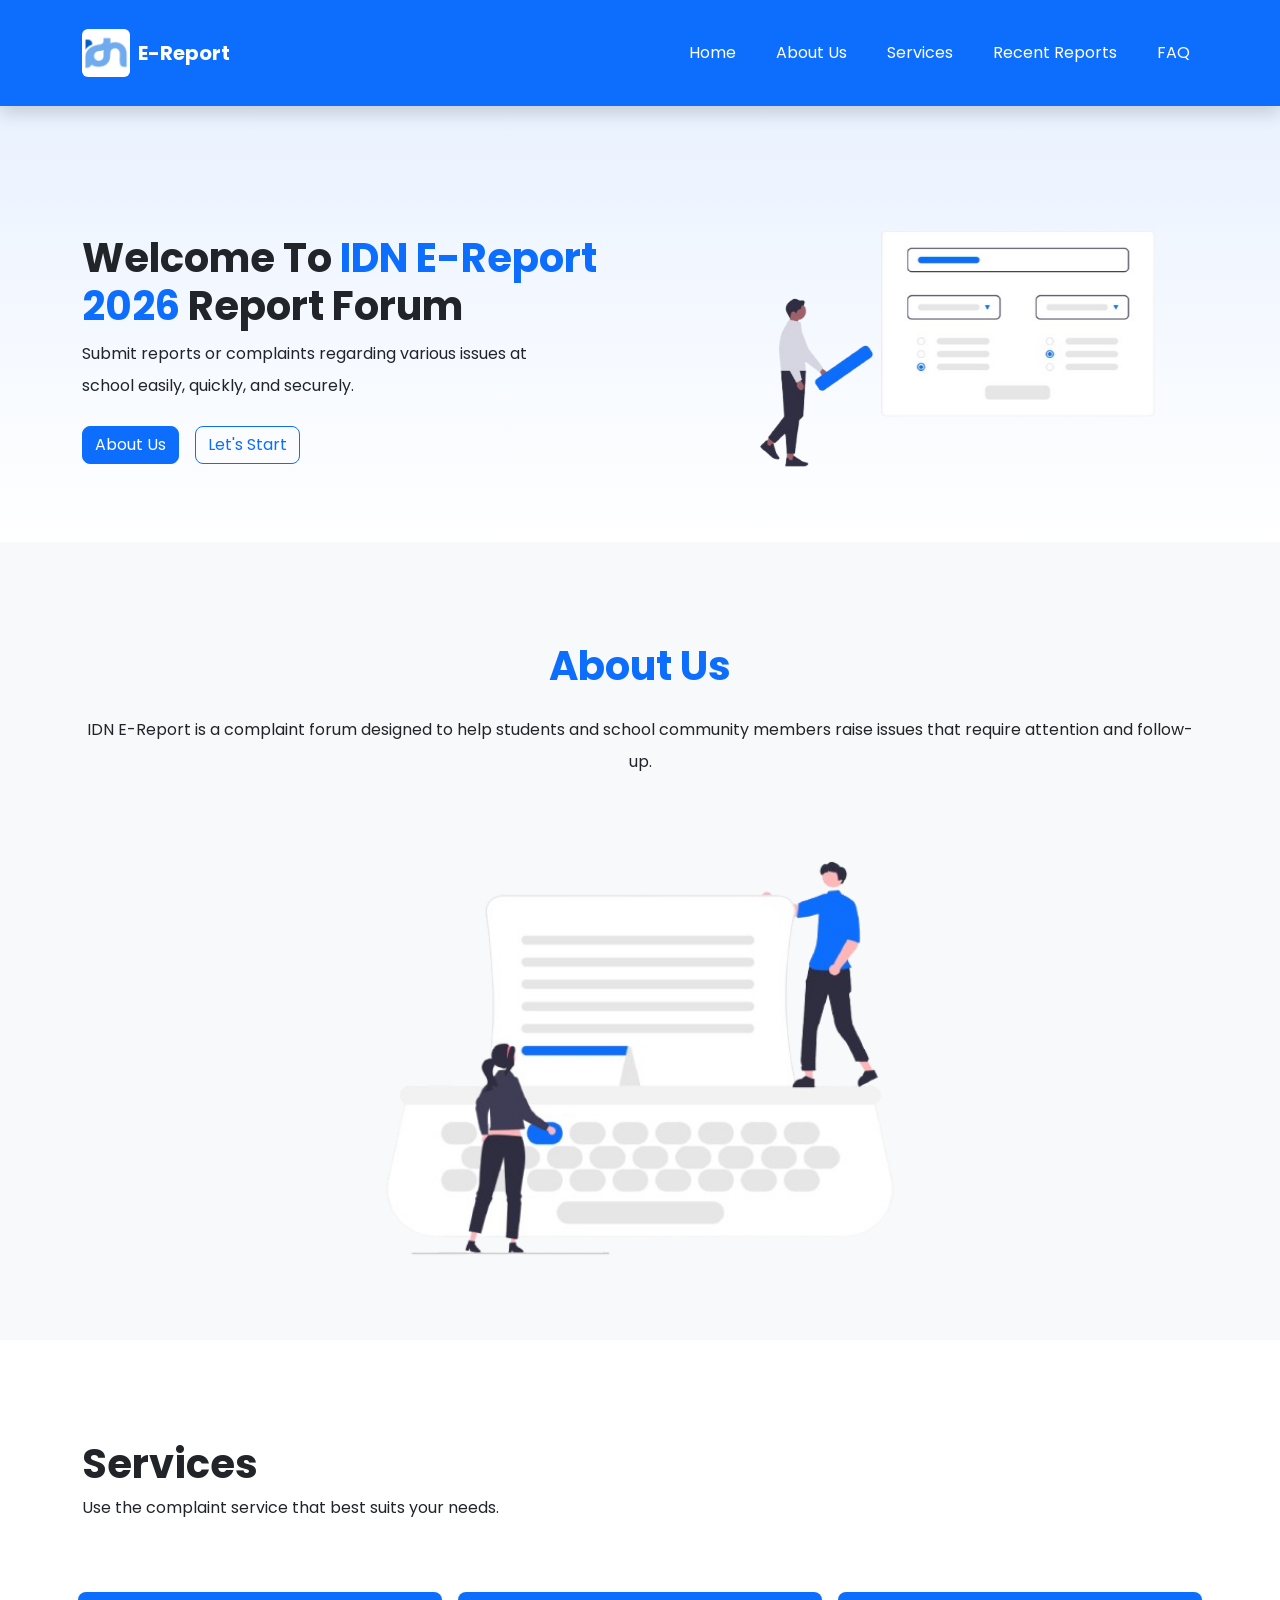
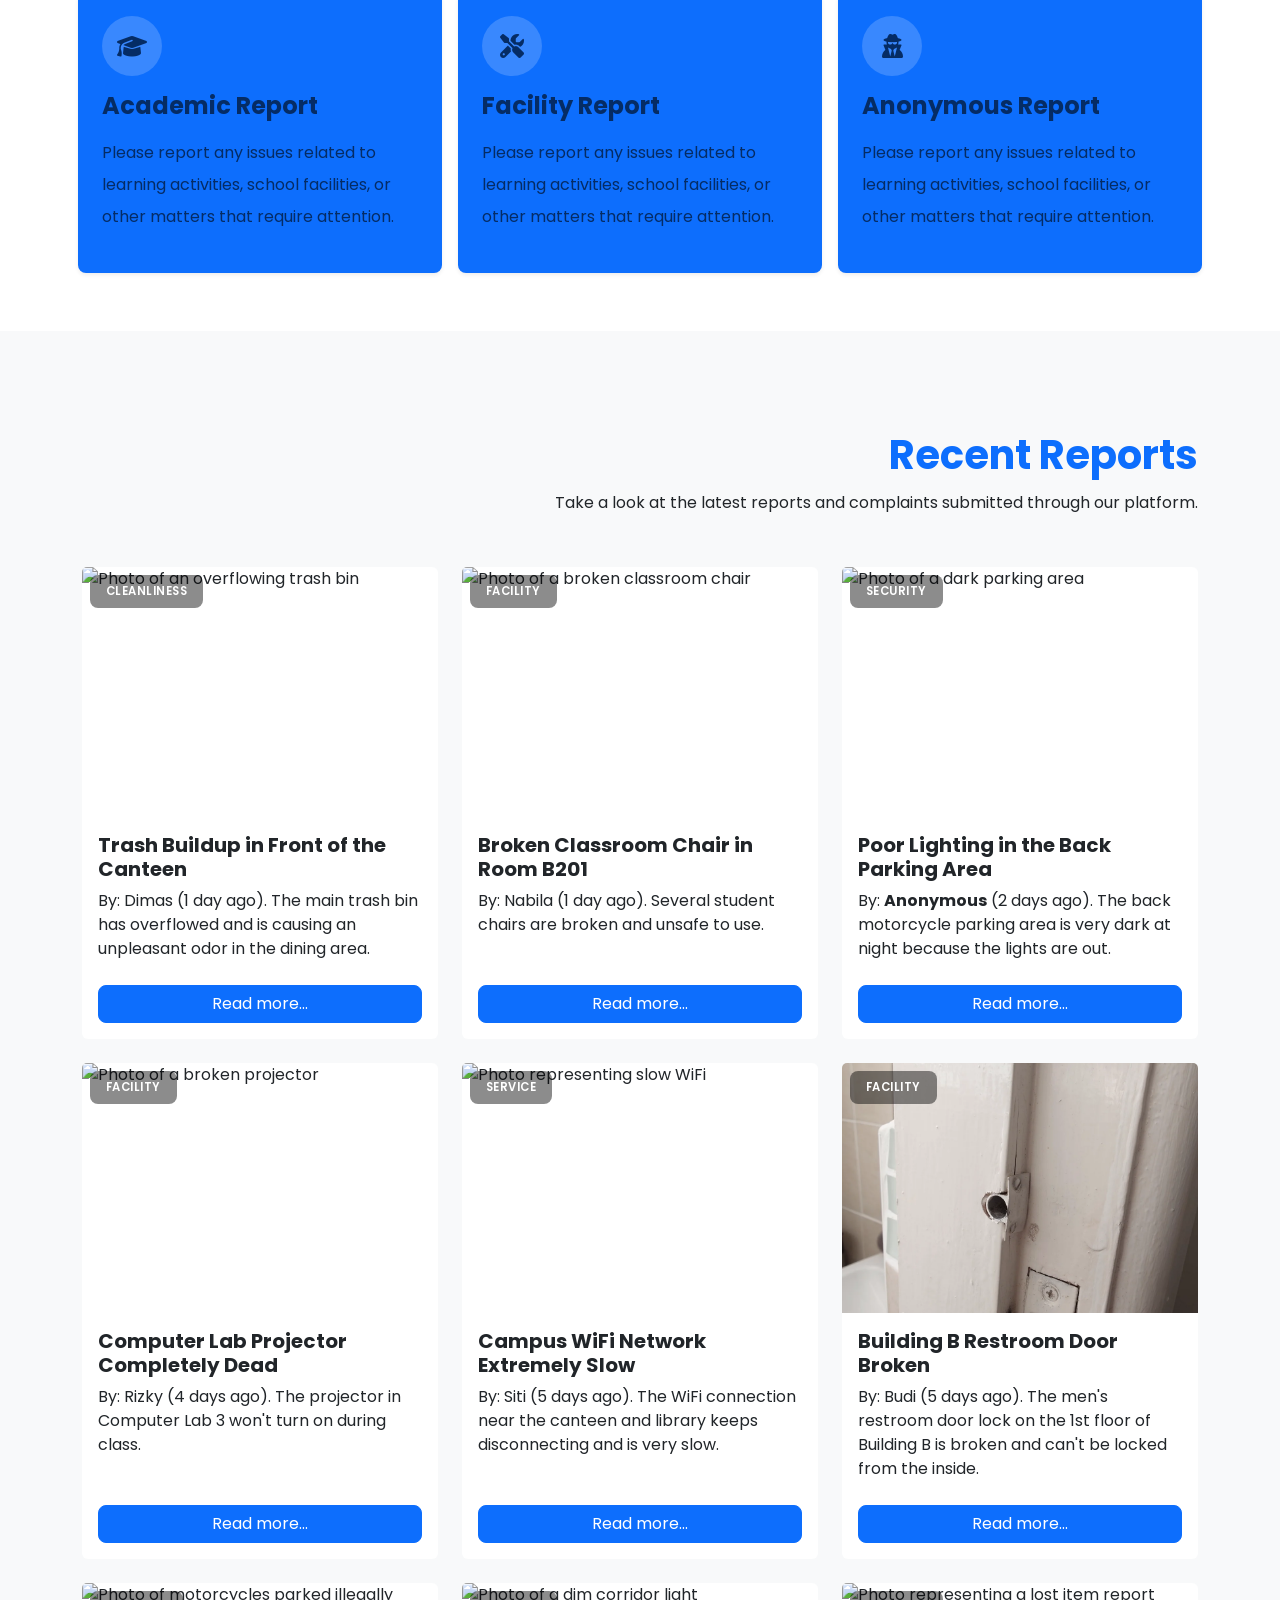
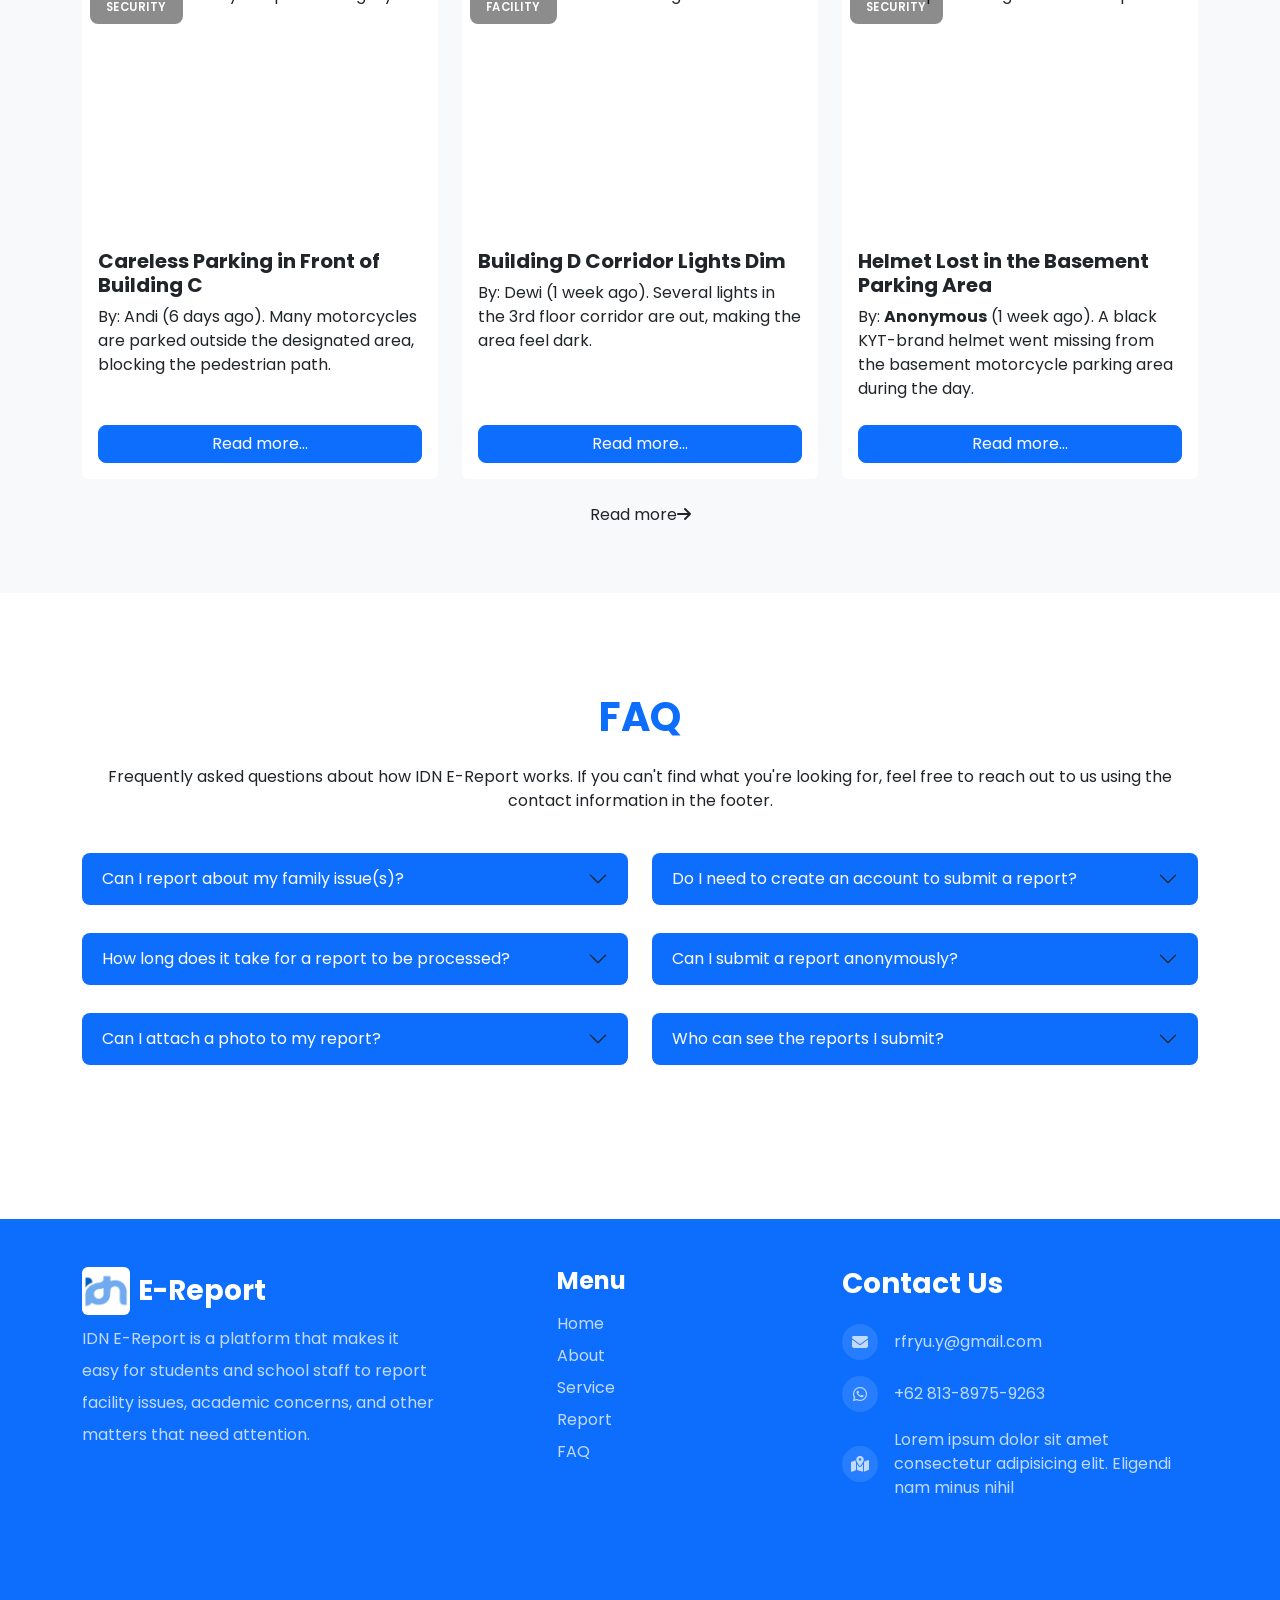
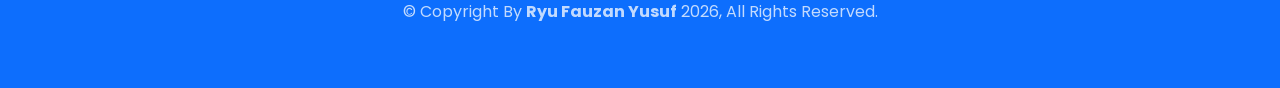
==== index.html @ 8c13284d "first commit" ====
<!doctype html>
<html lang="en">
  <head>
    <meta charset="UTF-8" />
    <meta name="viewport" content="width=device-width, initial-scale=1.0" />
    <title>Home | E-Report IDN RYU</title>
    <link
      rel="shortcut icon"
      href="assets/image/ahlzxtjb74ygueyxt7qh-removebg-preview.png"
      type="image/x-icon"
    />
    <!-- css bootstrap -->
    <link
      rel="stylesheet"
      href="https://cdn.jsdelivr.net/npm/bootstrap@5.3.8/dist/css/bootstrap.min.css"
    />
    <!-- cdn fontawesome -->
    <link
      rel="stylesheet"
      href="https://cdnjs.cloudflare.com/ajax/libs/font-awesome/6.5.1/css/all.min.css"
    />
    <!-- cdn animated on scroll -->
    <link
      rel="stylesheet"
      href="https://cdnjs.cloudflare.com/ajax/libs/animate.css/4.1.1/animate.min.css"
    />
    <!-- cdn aos -->
    <link href="https://unpkg.com/aos@2.3.1/dist/aos.css" rel="stylesheet" />
    <!-- google font -->
    <link rel="preconnect" href="https://fonts.googleapis.com" />
    <link rel="preconnect" href="https://fonts.gstatic.com" crossorigin />
    <link
      href="https://fonts.googleapis.com/css2?family=Poppins:wght@400;500;600;700&display=swap"
      rel="stylesheet"
    />
    <!-- add. Css -->
    <link rel="stylesheet" href="style.css" />
  </head>
  <body>
    <!-- Navbar -->
    <nav
      class="site-navbar animate_animated animate_fadeInDown navbar navbar-expand-lg bg-primary py-4 sticky-top shadow"
    >
      <div class="container">
        <a
          class="navbar-brand d-flex gap-2 align-items-center"
          href="index.html"
        >
          <img
            src="assets/image/images.jpg"
            alt="E-Report logo"
            width="30"
            class="navbar-logo d-inline-block align-text-top rounded"
          />
          <span class="text-white fw-bold">E-Report</span>
        </a>
        <button
          class="navbar-toggler shadow-none"
          type="button"
          data-bs-toggle="collapse"
          data-bs-target="#navbarNav"
          aria-controls="navbarNav"
          aria-expanded="false"
          aria-label="Toggle navigation"
        >
          <span class="navbar-toggler-icon text-primary-emphasis"></span>
        </button>
        <div class="collapse navbar-collapse" id="navbarNav">
          <ul class="navbar-nav ms-auto gap-4 pt-4 pt-lg-0">
            <li class="nav-item">
              <a class="nav-link text-white" href="index.html#hero">Home</a>
            </li>
            <li class="nav-item">
              <a class="nav-link text-white" href="index.html#about"
                >About Us</a
              >
            </li>
            <li class="nav-item">
              <a class="nav-link text-white" href="index.html#service"
                >Services</a
              >
            </li>
            <li class="nav-item">
              <a class="nav-link text-white" href="index.html#recent"
                >Recent Reports</a
              >
            </li>
            <li class="nav-item">
              <a class="nav-link text-white" href="index.html#faq">FAQ</a>
            </li>
          </ul>
        </div>
      </div>
    </nav>

    <!-- hero -->
    <section
      id="hero"
      class="animate__animated animate__delay-1s overflow-hidden"
    >
      <div class="container">
        <div
          class="hero row flex-nowrap align-items-center justify-content-between flex-column gap-5 flex-md-row overflow-hidden"
        >
          <div
            class="col animate__fadeInLeft animate__animated text-center text-md-start"
          >
            <h1 class="fw-bold">
              Welcome To
              <span
                class="text-primary animate__animated animate__jackInTheBox animate__delay-1s"
                >IDN E-Report 2026</span
              >

              Report Forum
            </h1>
            <p class="lh-lg mb-4">
              Submit reports or complaints regarding various issues at school
              easily, quickly, and securely.
            </p>
            <div
              class="d-flex flex-wrap gap-3 justify-content-center justify-content-md-start"
            >
              <a href="#about" class="btn btn-primary">About Us</a>
              <a href="reports.html" class="btn btn-outline-primary"
                >Let's Start</a
              >
            </div>
          </div>
          <div
            class="col animate__animated animate__fadeInRight animate__delay-1s d-flex justify-content-center justify-content-lg-end"
          >
            <img
              src="assets/image/undraw_complete-form_aarh__1_-removebg-preview.png"
              alt="Illustration of a person filling out a report form"
            />
          </div>
        </div>
      </div>
    </section>

    <!-- about -->
    <section id="about">
      <div class="container">
        <div class="about row">
          <div class="col text-center">
            <h1
              data-aos="fade-up"
              data-aos-duration="1000"
              class="fw-bold text-primary mb-4"
            >
              About Us
            </h1>
            <p
              class="lh-lg mb-5"
              data-aos="fade-up"
              data-aos-duration="1000"
              data-aos-delay="500"
            >
              IDN E-Report is a complaint forum designed to help students and
              school community members raise issues that require attention and
              follow-up.
            </p>
            <img
              data-aos="fade-up"
              data-aos-duration="1000"
              data-aos-delay="600"
              src="assets/image/about-removebg-preview.png"
              alt="Illustration of people collaborating on a report"
            />
          </div>
        </div>
      </div>
    </section>

    <section id="service">
      <div class="container">
        <div class="row mb-5">
          <h1 class="fw-bold" data-aos="fade-up" data-aos-duration="1000">
            Services
          </h1>
          <p data-aos="fade-up" data-aos-duration="1000" data-aos-delay="300">
            Use the complaint service that best suits your needs.
          </p>
        </div>
        <div class="row p-2 gap-3">
          <div
            data-aos="fade-up"
            data-aos-duration="1000"
            data-aos-delay="600"
            class="col p-4 shadow-sm rounded-3 bg-primary text-primary-emphasis"
          >
            <i class="fa-solid fa-graduation-cap mb-3"></i>
            <h4 class="fw-bold mb-3">Academic Report</h4>
            <p class="lh-lg">
              Please report any issues related to learning activities, school
              facilities, or other matters that require attention.
            </p>
          </div>
          <div
            data-aos="fade-up"
            data-aos-duration="1000"
            data-aos-delay="700"
            class="col p-4 shadow-sm rounded-3 bg-primary text-primary-emphasis"
          >
            <i class="fa-solid fa-screwdriver-wrench mb-3"></i>
            <h4 class="fw-bold mb-3">Facility Report</h4>
            <p class="lh-lg">
              Please report any issues related to learning activities, school
              facilities, or other matters that require attention.
            </p>
          </div>
          <div
            data-aos="fade-up"
            data-aos-duration="1000"
            data-aos-delay="800"
            class="col p-4 shadow-sm rounded-3 bg-primary text-primary-emphasis"
          >
            <i class="fa-solid fa-user-secret mb-3"></i>
            <h4 class="fw-bold mb-3">Anonymous Report</h4>
            <p class="lh-lg">
              Please report any issues related to learning activities, school
              facilities, or other matters that require attention.
            </p>
          </div>
        </div>
      </div>
    </section>

    <section id="recent">
      <div class="container">
        <div class="text-end mb-5">
          <h1
            class="fw-bold text-primary"
            data-aos="fade-up"
            data-aos-duration="1000"
          >
            Recent Reports
          </h1>
          <p
            class="lh-lg"
            data-aos="fade-up"
            data-aos-duration="1000"
            data-aos-delay="300"
          >
            Take a look at the latest reports and complaints submitted through
            our platform.
          </p>
        </div>
        <!-- Card 1: Trash -->
        <div class="row">
          <div
            data-aos="fade-right"
            data-aos-duration="500"
            class="col-12 col-md-6 col-lg-4 mb-4"
          >
            <div class="card h-100">
              <p
                style="background-color: rgba(0, 0, 0, 0.45)"
                class="position-absolute text-white px-3 py-2 rounded-3 m-2"
              >
                Cleanliness
              </p>
              <img
                style="height: 250px; object-fit: cover"
                src="https://images.unsplash.com/photo-1530587191325-3db32d826c18?auto=format&fit=crop&w=600&q=80"
                class="card-img-top"
                alt="Photo of an overflowing trash bin"
              />
              <div class="card-body d-flex flex-column justify-content-between">
                <div>
                  <h5 class="card-title">
                    Trash Buildup in Front of the Canteen
                  </h5>
                  <p class="mb-4">
                    By: <a class="text-decoration-none" href="#">Dimas</a> (1
                    day ago). The main trash bin has overflowed and is causing
                    an unpleasant odor in the dining area.
                  </p>
                </div>
                <a href="detail-report.html" class="btn btn-primary"
                  >Read more...</a
                >
              </div>
            </div>
          </div>

          <!-- Card 2: Broken Chair -->
          <div
            data-aos="fade-right"
            data-aos-duration="500"
            data-aos-delay="200"
            class="col-12 col-md-6 col-lg-4 mb-4"
          >
            <div class="card h-100">
              <p
                style="background-color: rgba(0, 0, 0, 0.45)"
                class="position-absolute text-white px-3 py-2 rounded-3 m-2"
              >
                Facility
              </p>
              <img
                style="height: 250px; object-fit: cover"
                src="https://images.unsplash.com/photo-1521401830884-6c03c1c87ebb?q=80&w=600&auto=format&fit=crop"
                class="card-img-top"
                alt="Photo of a broken classroom chair"
              />
              <div class="card-body d-flex flex-column justify-content-between">
                <div>
                  <h5 class="card-title">
                    Broken Classroom Chair in Room B201
                  </h5>
                  <p class="mb-4">
                    By: <a class="text-decoration-none" href="#">Nabila</a> (1
                    day ago). Several student chairs are broken and unsafe to
                    use.
                  </p>
                </div>
                <a href="detail-report.html" class="btn btn-primary"
                  >Read more...</a
                >
              </div>
            </div>
          </div>

          <!-- Card 3: Dark Parking Area -->
          <div
            data-aos="fade-right"
            data-aos-duration="500"
            data-aos-delay="300"
            class="col-12 col-md-6 col-lg-4 mb-4"
          >
            <div class="card h-100">
              <p
                style="background-color: rgba(0, 0, 0, 0.45)"
                class="position-absolute text-white px-3 py-2 rounded-3 m-2"
              >
                Security
              </p>
              <img
                style="height: 250px; object-fit: cover"
                src="https://images.unsplash.com/photo-1506521781263-d8422e82f27a?auto=format&fit=crop&w=600&q=80"
                class="card-img-top"
                alt="Photo of a dark parking area"
              />
              <div class="card-body d-flex flex-column justify-content-between">
                <div>
                  <h5 class="card-title">
                    Poor Lighting in the Back Parking Area
                  </h5>
                  <p class="mb-4">
                    By: <span class="fw-bold">Anonymous</span> (2 days ago). The
                    back motorcycle parking area is very dark at night because
                    the lights are out.
                  </p>
                </div>
                <a href="detail-report.html" class="btn btn-primary"
                  >Read more...</a
                >
              </div>
            </div>
          </div>

          <!-- Card 4: Broken Projector -->
          <div
            data-aos="fade-right"
            data-aos-duration="500"
            class="col-12 col-md-6 col-lg-4 mb-4"
          >
            <div class="card h-100">
              <p
                style="background-color: rgba(0, 0, 0, 0.45)"
                class="position-absolute text-white px-3 py-2 rounded-3 m-2"
              >
                Facility
              </p>
              <img
                style="height: 250px; object-fit: cover"
                src="https://images.unsplash.com/photo-1517694712202-14dd9538aa97?auto=format&fit=crop&w=600&q=80"
                class="card-img-top"
                alt="Photo of a broken projector"
              />
              <div class="card-body d-flex flex-column justify-content-between">
                <div>
                  <h5 class="card-title">
                    Computer Lab Projector Completely Dead
                  </h5>
                  <p class="mb-4">
                    By: <a class="text-decoration-none" href="#">Rizky</a> (4
                    days ago). The projector in Computer Lab 3 won't turn on
                    during class.
                  </p>
                </div>
                <a href="detail-report.html" class="btn btn-primary"
                  >Read more...</a
                >
              </div>
            </div>
          </div>

          <!-- Card 5: Slow WiFi -->
          <div
            data-aos="fade-right"
            data-aos-duration="500"
            data-aos-delay="200"
            class="col-12 col-md-6 col-lg-4 mb-4"
          >
            <div class="card h-100">
              <p
                style="background-color: rgba(0, 0, 0, 0.45)"
                class="position-absolute text-white px-3 py-2 rounded-3 m-2"
              >
                Service
              </p>
              <img
                style="height: 250px; object-fit: cover"
                src="https://images.unsplash.com/photo-1544197150-b99a580bb7a8?auto=format&fit=crop&w=600&q=80"
                class="card-img-top"
                alt="Photo representing slow WiFi"
              />
              <div class="card-body d-flex flex-column justify-content-between">
                <div>
                  <h5 class="card-title">Campus WiFi Network Extremely Slow</h5>
                  <p class="mb-4">
                    By: <a class="text-decoration-none" href="#">Siti</a> (5
                    days ago). The WiFi connection near the canteen and library
                    keeps disconnecting and is very slow.
                  </p>
                </div>
                <a href="detail-report.html" class="btn btn-primary"
                  >Read more...</a
                >
              </div>
            </div>
          </div>

          <!-- Card 6: Broken Restroom Door -->
          <div
            data-aos="fade-right"
            data-aos-duration="500"
            data-aos-delay="300"
            class="col-12 col-md-6 col-lg-4 mb-4"
          >
            <div class="card h-100">
              <p
                style="background-color: rgba(0, 0, 0, 0.45)"
                class="position-absolute text-white px-3 py-2 rounded-3 m-2"
              >
                Facility
              </p>
              <img
                style="height: 250px; object-fit: cover"
                src="assets/image/pic-1.png"
                class="card-img-top"
                alt="Photo of the broken restroom door lock"
              />
              <div class="card-body d-flex flex-column justify-content-between">
                <div>
                  <h5 class="card-title">Building B Restroom Door Broken</h5>
                  <p class="mb-4">
                    By: <a class="text-decoration-none" href="#">Budi</a> (5
                    days ago). The men's restroom door lock on the 1st floor of
                    Building B is broken and can't be locked from the inside.
                  </p>
                </div>
                <a href="detail-report.html" class="btn btn-primary"
                  >Read more...</a
                >
              </div>
            </div>
          </div>

          <!-- Card 7: Careless Parking -->
          <div
            data-aos="fade-right"
            data-aos-duration="500"
            class="col-12 col-md-6 col-lg-4 mb-4"
          >
            <div class="card h-100">
              <p
                style="background-color: rgba(0, 0, 0, 0.45)"
                class="position-absolute text-white px-3 py-2 rounded-3 m-2"
              >
                Security
              </p>
              <img
                style="height: 250px; object-fit: cover"
                src="https://images.unsplash.com/photo-1558981806-ec527fa84c39?auto=format&fit=crop&w=600&q=80"
                class="card-img-top"
                alt="Photo of motorcycles parked illegally"
              />
              <div class="card-body d-flex flex-column justify-content-between">
                <div>
                  <h5 class="card-title">
                    Careless Parking in Front of Building C
                  </h5>
                  <p class="mb-4">
                    By: <a class="text-decoration-none" href="#">Andi</a> (6
                    days ago). Many motorcycles are parked outside the
                    designated area, blocking the pedestrian path.
                  </p>
                </div>
                <a href="detail-report.html" class="btn btn-primary"
                  >Read more...</a
                >
              </div>
            </div>
          </div>

          <!-- Card 8: Dim Corridor Light -->
          <div
            data-aos="fade-right"
            data-aos-duration="500"
            data-aos-delay="200"
            class="col-12 col-md-6 col-lg-4 mb-4"
          >
            <div class="card h-100">
              <p
                style="background-color: rgba(0, 0, 0, 0.45)"
                class="position-absolute text-white px-3 py-2 rounded-3 m-2"
              >
                Facility
              </p>
              <img
                style="height: 250px; object-fit: cover"
                src="https://images.unsplash.com/photo-1509114397022-ed747cca3f65?auto=format&fit=crop&w=600&q=80"
                class="card-img-top"
                alt="Photo of a dim corridor light"
              />
              <div class="card-body d-flex flex-column justify-content-between">
                <div>
                  <h5 class="card-title">Building D Corridor Lights Dim</h5>
                  <p class="mb-4">
                    By: <a class="text-decoration-none" href="#">Dewi</a> (1
                    week ago). Several lights in the 3rd floor corridor are out,
                    making the area feel dark.
                  </p>
                </div>
                <a href="detail-report.html" class="btn btn-primary"
                  >Read more...</a
                >
              </div>
            </div>
          </div>

          <!-- Card 9: Lost Helmet -->
          <div
            data-aos="fade-right"
            data-aos-duration="500"
            data-aos-delay="300"
            class="col-12 col-md-6 col-lg-4 mb-4"
          >
            <div class="card h-100">
              <p
                style="background-color: rgba(0, 0, 0, 0.45)"
                class="position-absolute text-white px-3 py-2 rounded-3 m-2"
              >
                Security
              </p>
              <img
                style="height: 250px; object-fit: cover"
                src="https://images.unsplash.com/photo-1558611848-73f7eb4001a1?auto=format&fit=crop&w=600&q=80"
                class="card-img-top"
                alt="Photo representing a lost item report"
              />
              <div class="card-body d-flex flex-column justify-content-between">
                <div>
                  <h5 class="card-title">
                    Helmet Lost in the Basement Parking Area
                  </h5>
                  <p class="mb-4">
                    By: <span class="fw-bold">Anonymous</span> (1 week ago). A
                    black KYT-brand helmet went missing from the basement
                    motorcycle parking area during the day.
                  </p>
                </div>
                <a href="detail-report.html" class="btn btn-primary"
                  >Read more...</a
                >
              </div>
            </div>
          </div>
        </div>
        <p>
          <a
            class="link-offset-2 text-center d-block link-underline link-underline-opacity-0"
            href="reports.html"
            >Read more<i class="fa-solid fa-arrow-right"></i
          ></a>
        </p>
      </div>
    </section>

    <section id="faq">
      <div class="container">
        <div class="row text-center">
          <h1
            class="fw-bold mb-4 text-primary"
            data-aos="fade-up"
            data-aos-duration="1000"
          >
            FAQ
          </h1>
          <p data-aos="fade-up" data-aos-duration="1000" data-aos-delay="400">
            Frequently asked questions about how IDN E-Report works. If you
            can't find what you're looking for, feel free to reach out to us
            using the contact information in the footer.
          </p>
        </div>
        <div class="accordion mt-4" id="accordionExample">
          <div
            class="row row-cols-md-2 row-cols-1 g-4"
            data-aos="fade-up"
            data-aos-duration="1000"
            data-aos-delay="600"
          >
            <div class="col">
              <div class="accordion-item">
                <h2 class="accordion-header">
                  <button
                    class="accordion-button collapsed bg-primary text-white"
                    type="button"
                    data-bs-toggle="collapse"
                    data-bs-target="#faq1"
                    aria-expanded="false"
                    aria-controls="faq1"
                  >
                    Can I report about my family issue(s)?
                  </button>
                </h2>
                <div
                  id="faq1"
                  class="accordion-collapse collapse shadow-sm p-3"
                  data-bs-parent="#accordionExample"
                >
                  <div class="accordion-body">
                    <strong>No, you can't.</strong> IDN E-Report is intended
                    only for issues related to school facilities, academics, or
                    campus safety. Personal or family matters are outside the
                    scope of this service.
                  </div>
                </div>
              </div>
            </div>
            <div class="col">
              <div class="accordion-item">
                <h2 class="accordion-header">
                  <button
                    class="accordion-button collapsed bg-primary text-white"
                    type="button"
                    data-bs-toggle="collapse"
                    data-bs-target="#faq2"
                    aria-expanded="false"
                    aria-controls="faq2"
                  >
                    Do I need to create an account to submit a report?
                  </button>
                </h2>
                <div
                  id="faq2"
                  class="accordion-collapse collapse shadow-sm p-3"
                  data-bs-parent="#accordionExample"
                >
                  <div class="accordion-body">
                    <strong>No, registration is not required.</strong> You can
                    submit a report directly through the report form, including
                    as Anonymous if you prefer not to share your identity.
                  </div>
                </div>
              </div>
            </div>
            <div class="col">
              <div class="accordion-item">
                <h2 class="accordion-header">
                  <button
                    class="accordion-button collapsed bg-primary text-white"
                    type="button"
                    data-bs-toggle="collapse"
                    data-bs-target="#faq3"
                    aria-expanded="false"
                    aria-controls="faq3"
                  >
                    How long does it take for a report to be processed?
                  </button>
                </h2>
                <div
                  id="faq3"
                  class="accordion-collapse collapse shadow-sm p-3"
                  data-bs-parent="#accordionExample"
                >
                  <div class="accordion-body">
                    <strong>Usually 1–3 business days.</strong> Most reports are
                    reviewed by our team within that window, depending on the
                    urgency and category of the issue.
                  </div>
                </div>
              </div>
            </div>
            <div class="col">
              <div class="accordion-item">
                <h2 class="accordion-header">
                  <button
                    class="accordion-button collapsed bg-primary text-white"
                    type="button"
                    data-bs-toggle="collapse"
                    data-bs-target="#faq4"
                    aria-expanded="false"
                    aria-controls="faq4"
                  >
                    Can I submit a report anonymously?
                  </button>
                </h2>
                <div
                  id="faq4"
                  class="accordion-collapse collapse shadow-sm p-3"
                  data-bs-parent="#accordionExample"
                >
                  <div class="accordion-body">
                    <strong>Yes, you can.</strong> When filling out the report
                    form, choose the Anonymous option so your name isn't shown
                    publicly.
                  </div>
                </div>
              </div>
            </div>
            <div class="col">
              <div class="accordion-item">
                <h2 class="accordion-header">
                  <button
                    class="accordion-button collapsed bg-primary text-white"
                    type="button"
                    data-bs-toggle="collapse"
                    data-bs-target="#faq5"
                    aria-expanded="false"
                    aria-controls="faq5"
                  >
                    Can I attach a photo to my report?
                  </button>
                </h2>
                <div
                  id="faq5"
                  class="accordion-collapse collapse shadow-sm p-3"
                  data-bs-parent="#accordionExample"
                >
                  <div class="accordion-body">
                    <strong>Yes.</strong> The report form includes an upload
                    field so you can attach a photo as supporting evidence for
                    your report.
                  </div>
                </div>
              </div>
            </div>
            <div class="col">
              <div class="accordion-item">
                <h2 class="accordion-header">
                  <button
                    class="accordion-button collapsed bg-primary text-white"
                    type="button"
                    data-bs-toggle="collapse"
                    data-bs-target="#faq6"
                    aria-expanded="false"
                    aria-controls="faq6"
                  >
                    Who can see the reports I submit?
                  </button>
                </h2>
                <div
                  id="faq6"
                  class="accordion-collapse collapse shadow-sm p-3"
                  data-bs-parent="#accordionExample"
                >
                  <div class="accordion-body">
                    <strong>The relevant school staff.</strong> Reports are
                    visible to the staff handling each category, and a public
                    summary (without personal contact details) appears on the
                    Recent Reports page.
                  </div>
                </div>
              </div>
            </div>
          </div>
        </div>
      </div>
    </section>

    <!-- footer -->
    <footer class="bg-primary py-5">
      <div class="container">
        <div class="row justify-content-between row-gap-5 row-gap-md-0">
          <div class="col-md-4 text-white">
            <div class="d-flex align-items-center gap-2 mb-2">
              <img
                src="assets/image/images.jpg"
                alt="E-Report logo"
                class="navbar-logo rounded"
              />
              <h3 class="mb-0 fw-bold">E-Report</h3>
            </div>
            <p class="opacity-75 lh-lg mb-0">
              IDN E-Report is a platform that makes it easy for students and
              school staff to report facility issues, academic concerns, and
              other matters that need attention.
            </p>
          </div>
          <div class="col-md-2 d-flex flex-column gap-2 text-white">
            <h4 class="fw-bold">Menu</h4>
            <a
              class="text-white text-decoration-none footer-link"
              href="index.html#hero"
              >Home</a
            >
            <a
              class="text-white text-decoration-none footer-link"
              href="index.html#about"
              >About</a
            >
            <a
              class="text-white text-decoration-none footer-link"
              href="index.html#service"
              >Service</a
            >
            <a
              class="text-white text-decoration-none footer-link"
              href="index.html#recent"
              >Report</a
            >
            <a
              class="text-white text-decoration-none footer-link"
              href="index.html#faq"
              >FAQ</a
            >
          </div>
          <div class="col-md-4 d-flex flex-column gap-3">
            <h3 class="fw-bold text-white">Contact Us</h3>
            <a
              target="_blank"
              class="text-white text-decoration-none footer-link d-flex align-items-center gap-3"
              href="mailto:rfryu.y@gmail.com"
              ><i class="fa-solid fa-envelope"></i>rfryu.y@gmail.com</a
            >
            <a
              target="_blank"
              class="text-white text-decoration-none footer-link d-flex align-items-center gap-3"
              href="https://wa.me/6281389759263"
              ><i class="fa-brands fa-whatsapp"></i>+62 813-8975-9263</a
            >
            <a
              target="_blank"
              class="text-white text-decoration-none footer-link d-flex align-items-center gap-3"
              href="https://maps.app.goo.gl/7MMNMb1NNv7kGeY37"
              ><i class="fa-solid fa-map-location-dot"></i>Lorem ipsum dolor sit amet consectetur adipisicing elit. Eligendi nam minus nihil</a
            >
          </div>
          <div class="copyright text-white text-center">
            <p>
              &copy; Copyright By
              <span class="fw-bold">Ryu Fauzan Yusuf</span> 2026, All Rights
              Reserved.
            </p>
          </div>
        </div>
      </div>
    </footer>

    <script src="https://unpkg.com/aos@2.3.1/dist/aos.js"></script>
    <script>
      AOS.init();
    </script>
    <!-- JS -->
    <script
      src="https://cdn.jsdelivr.net/npm/@popperjs/core@2.11.8/dist/umd/popper.min.js"
      integrity="sha384-I7E8VVD/ismYTF4hNIPjVp/Zjvgyol6VFvRkX/vR+Vc4jQkC+hVqc2pM8ODewa9r"
      crossorigin="anonymous"
    ></script>
    <script src="https://cdn.jsdelivr.net/npm/bootstrap@5.3.8/dist/js/bootstrap.bundle.min.js"></script>
  </body>
</html>
---- style.css ----
/* ==========================================================
   Fonts
   ========================================================== */
.poppins-bold {
  font-family: "Poppins", sans-serif;
  font-weight: 700;
  font-style: normal;
}

body {
  font-family: "Poppins", sans-serif;
}

h1, h2, h3, h4, h5, h6,
.navbar-brand {
  font-family: "Poppins", sans-serif;
  font-weight: 700;
}

/* ==========================================================
   Base / global
   ========================================================== */
html {
    scroll-behavior: smooth;
}

/* Keep anchored sections from hiding under the sticky navbar */
section[id] {
    scroll-margin-top: 90px;
}

section {
    padding-top: 100px;
    padding-bottom: 50px;
}

a {
    text-decoration: none;
    color: inherit;
}

/* Smooth, friendly hover feel on every button */
.btn {
    transition: transform 0.2s ease, box-shadow 0.2s ease;
    border-radius: 8px;
}

.btn:hover {
    transform: translateY(-2px);
    box-shadow: 0 8px 16px rgba(13, 110, 253, 0.2);
}

/* Little nudge on "read more / back" arrow icons */
a i.fa-arrow-right {
    transition: transform 0.2s ease;
    display: inline-block;
}

a:hover i.fa-arrow-right {
    transform: translateX(4px);
}

/* ==========================================================
   Navbar
   ========================================================== */
.navbar-logo {
  width: 40px;
  height: auto;
  object-fit: cover;
  transition: width 0.15s ease;
}

@media (min-width: 1200px) {
  .navbar-logo { width: 48px; }
}

@media (max-width: 576px) {
  .navbar-logo { width: 34px; }
}

/* anim */
.navbar-nav .nav-link {
    position: relative;
}

.navbar-nav .nav-link::after {
    content: "";
    position: absolute;
    left: 0;
    bottom: -2px;
    width: 0;
    height: 2px;
    background-color: #fff;
    transition: width 0.25s ease;
}

.navbar-nav .nav-link:hover::after {
    width: 100%;
}

/* hero */
#hero {
    background: linear-gradient(180deg, #eaf2ff 0%, #ffffff 100%);
}

.hero .col img {
    width: 500px;
}

.hero .col p {
    width: 500px;
}

/* about */
#about {
    background-color: #f8f9fa;
}

.about .col img {
    width: 600px;
}

/* service */
#service .col.bg-primary {
    transition: transform 0.25s ease, box-shadow 0.25s ease;
}

#service .col.bg-primary:hover {
    transform: translateY(-6px);
    box-shadow: 0 12px 24px rgba(13, 110, 253, 0.25);
}

/* Circle badge behind each service icon */
#service .col.bg-primary > i {
    display: inline-flex;
    align-items: center;
    justify-content: center;
    width: 60px;
    height: 60px;
    font-size: 1.5rem;
    background-color: rgba(255, 255, 255, 0.18);
    border-radius: 50%;
}

/* recent */
#recent {
    background-color: #f8f9fa;
}

.card {
    border: none;
    transition: transform 0.25s ease, box-shadow 0.25s ease;
}

.card:hover {
    transform: translateY(-6px);
    box-shadow: 0 12px 24px rgba(0, 0, 0, 0.12) !important;
}

/* Category label on top of each card image */
.card p.position-absolute {
    font-size: 0.72rem;
    font-weight: 600;
    letter-spacing: 0.04em;
    text-transform: uppercase;
}

/* Pagination */
.pagination .page-link {
    border-radius: 8px;
    margin: 0 3px;
    border: none;
    color: #0d6efd;
    transition: background-color 0.2s ease;
}

.pagination .page-item.active .page-link {
    background-color: #0d6efd;
    color: #fff;
}

/* faq */
.accordion-button {
    border-radius: 8px !important;
}

.accordion-item {
    border: none;
    margin-bottom: 4px;
}

/* footer */
footer {
    margin-top: 100px;
    padding-bottom: 20px;
}

.footer-link {
    color: #fff;
    text-decoration: none;
    opacity: 75%;
}

.footer-link:hover {
    color: #fdfdfd;
    text-decoration: underline;
    opacity: 100%;
}

/* Circle badge behind each footer contact icon */
.footer-link i {
    display: inline-flex;
    align-items: center;
    justify-content: center;
    width: 36px;
    height: 36px;
    background-color: rgba(255, 255, 255, 0.14);
    border-radius: 50%;
    transition: background-color 0.2s ease;
    flex-shrink: 0;
}

.footer-link:hover i {
    background-color: rgba(255, 255, 255, 0.28);
}

.copyright {
    color: #fff;
    opacity: 75%;
    margin-top: 100px;
}

/* reponvie */
@media (max-width: 1024px) {
    .hero .col img {
        width: 400px;
    }
    .hero .col p {
        font-size: 14px;
        width: 400px;
    }
}

@media (max-width: 992px) {
    section {
        padding-top: 50px;
    }

    #hero {
        padding-top: 50px;
    }
    .hero .col img {
        width: 300px;
    }
    .hero .col p {
        font-size: 14px;
        width: 100%;
    }

    .about .col img {
        width: 300px;
    }
}

@media (min-width: 1025px) and (max-width: 1199px) {
    .hero .col img {
        width: 400px;
    }
}
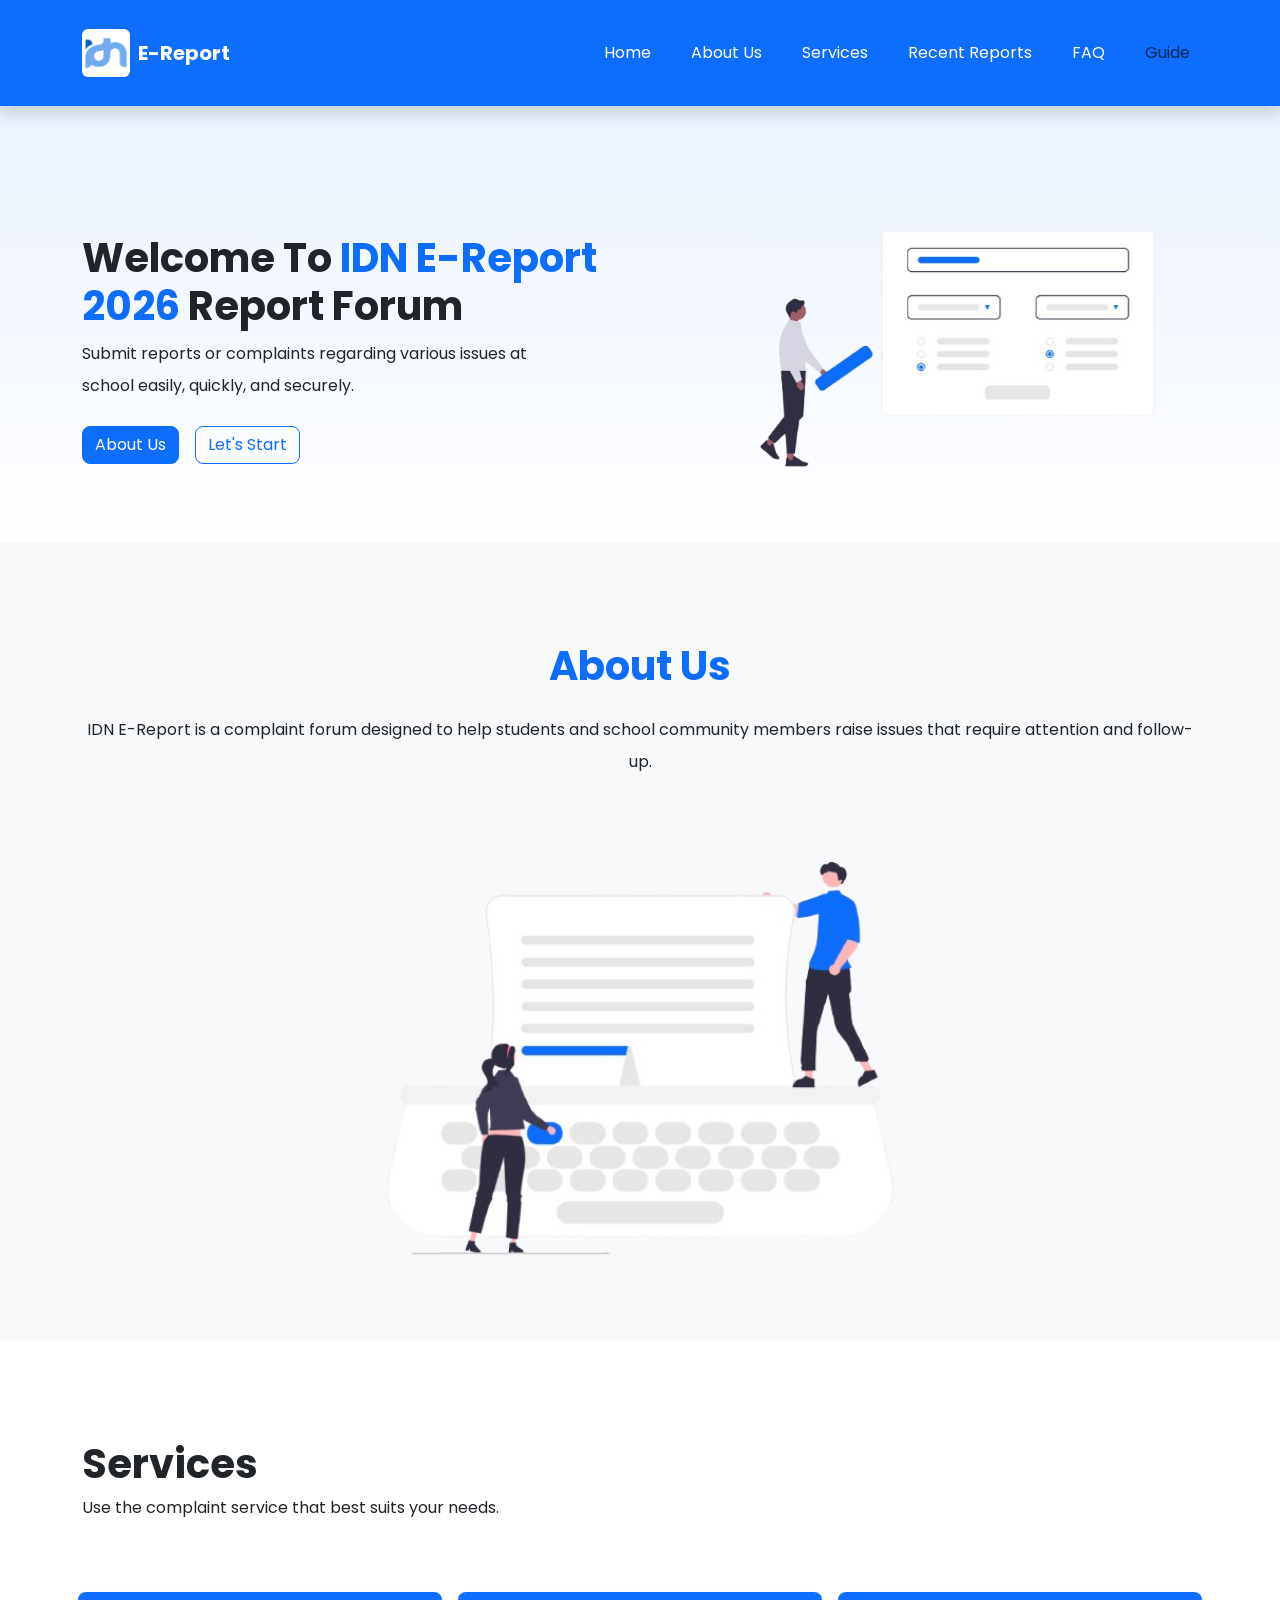
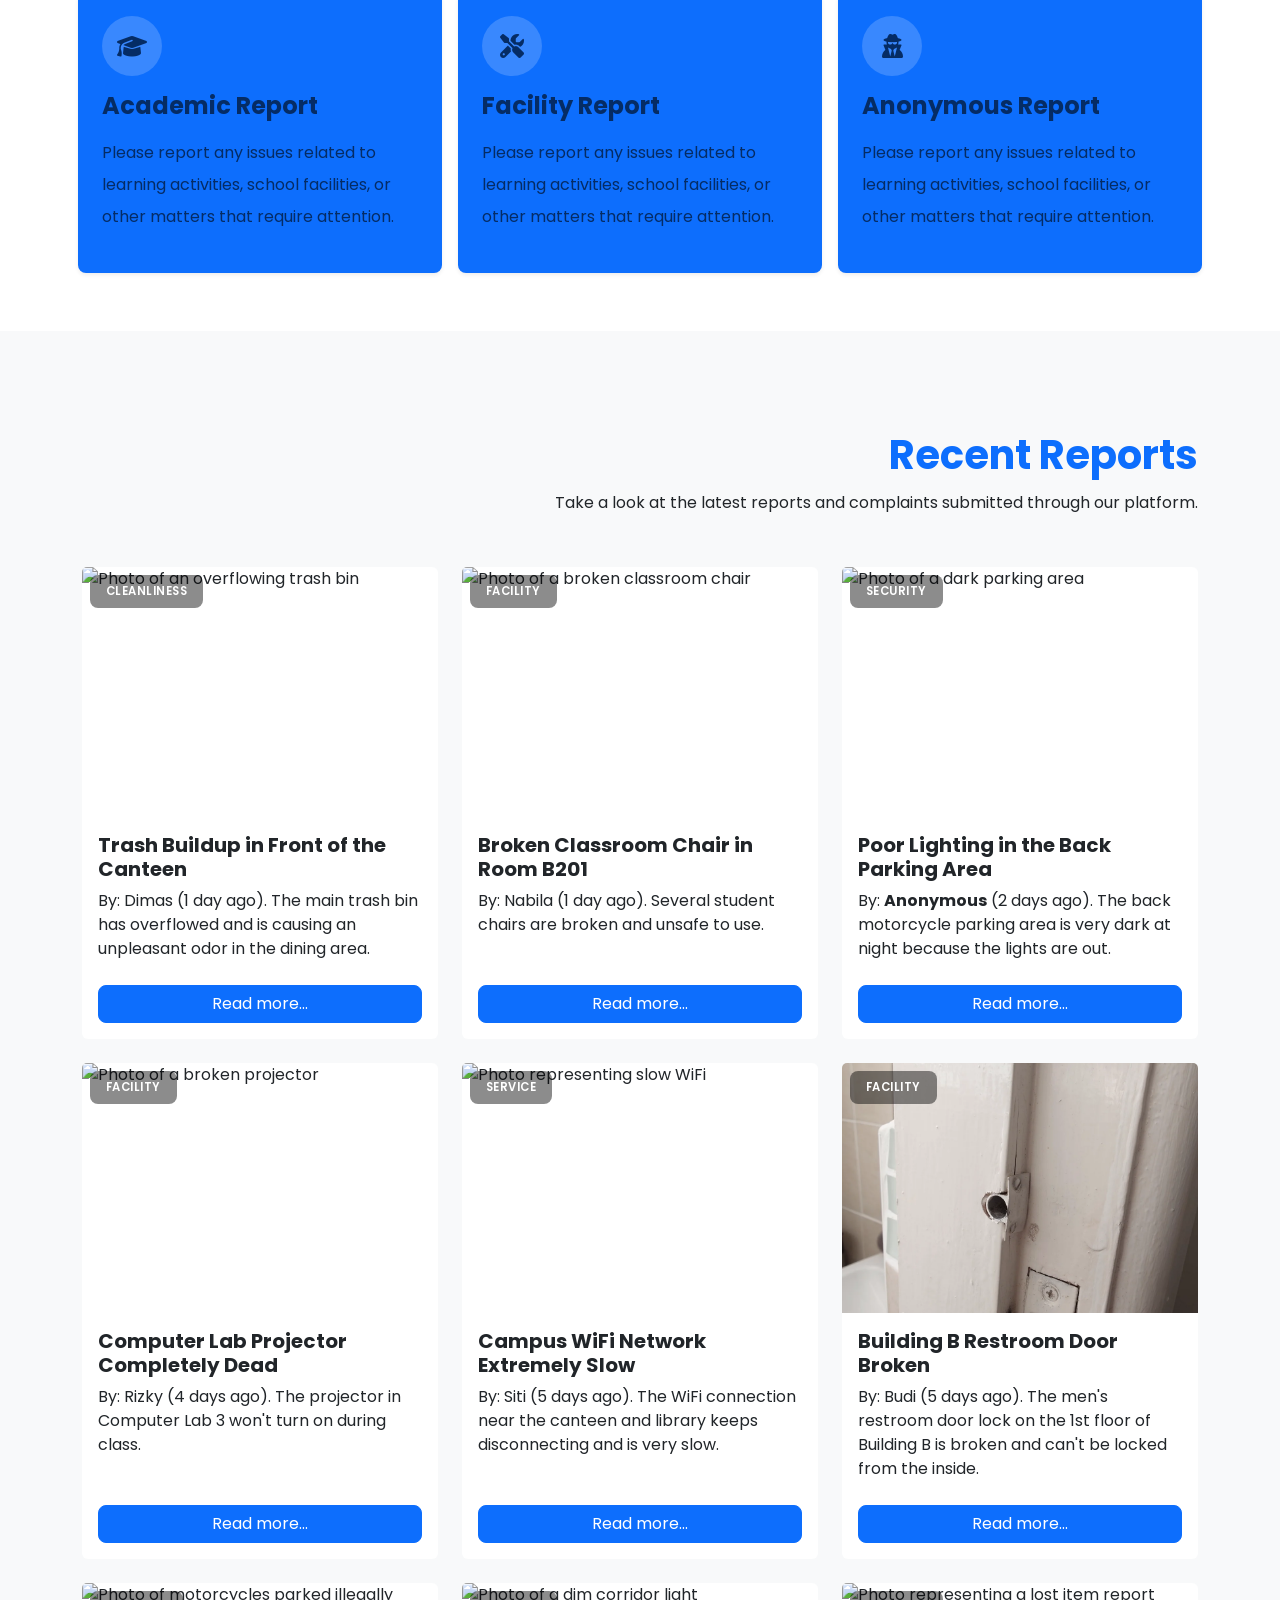
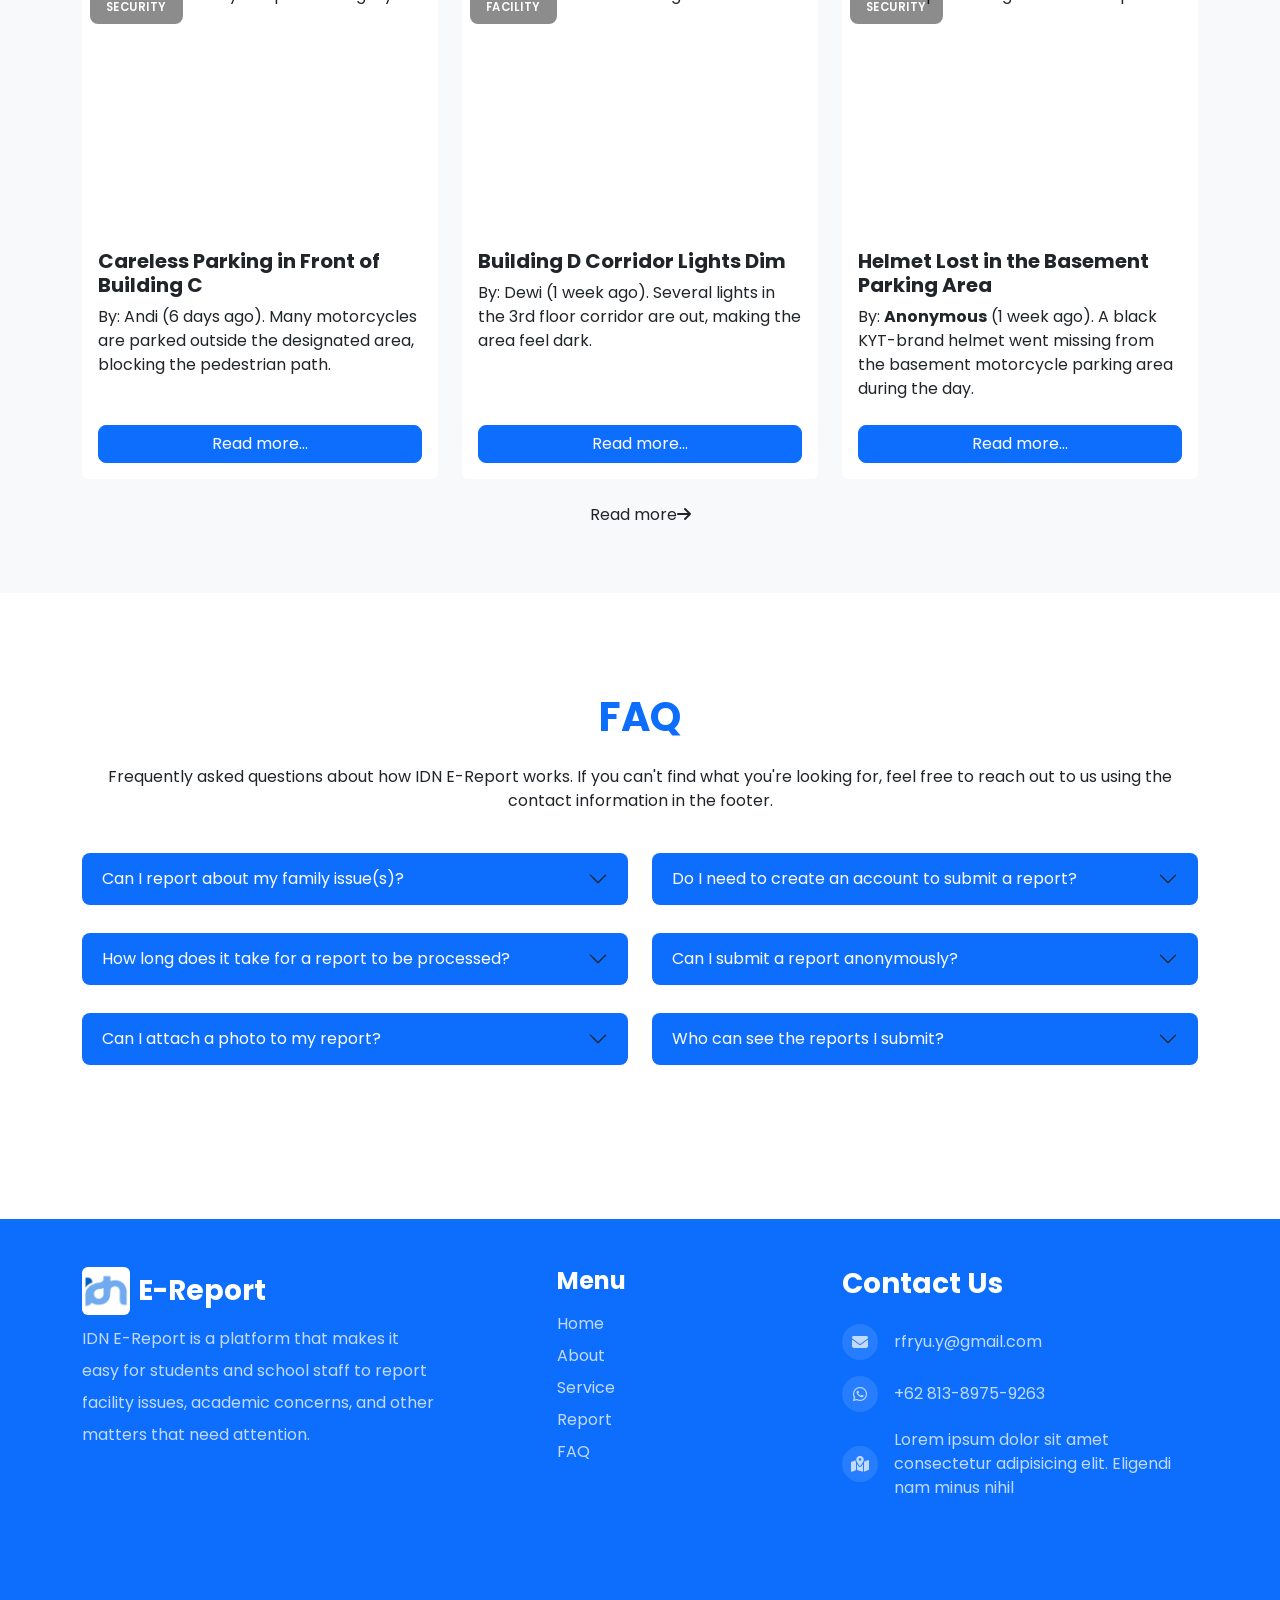
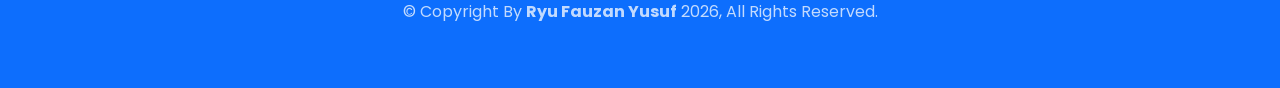
==== commit 0d1208aa: "2" ====
--- a/index.html
+++ b/index.html
@@ -88,6 +88,9 @@
             <li class="nav-item">
               <a class="nav-link text-white" href="index.html#faq">FAQ</a>
             </li>
+            <li class="nav-item">
+              <a class="nav-link guide text-primary-subtle" href="guide.html">Guide</a>
+            </li>
           </ul>
         </div>
       </div>
--- a/style.css
+++ b/style.css
@@ -95,6 +95,21 @@
 }
 
 .navbar-nav .nav-link:hover::after {
+    width: 100%;
+}
+
+.navbar-nav .nav-link .guide::after {
+    content: "";
+    position: absolute;
+    left: 0;
+    bottom: -2px;
+    width: 0;
+    height: 2px;
+    background-color: #000000;
+    transition: width 0.25s ease;
+}
+
+.navbar-nav .nav-link .guide:hover::after {
     width: 100%;
 }
 
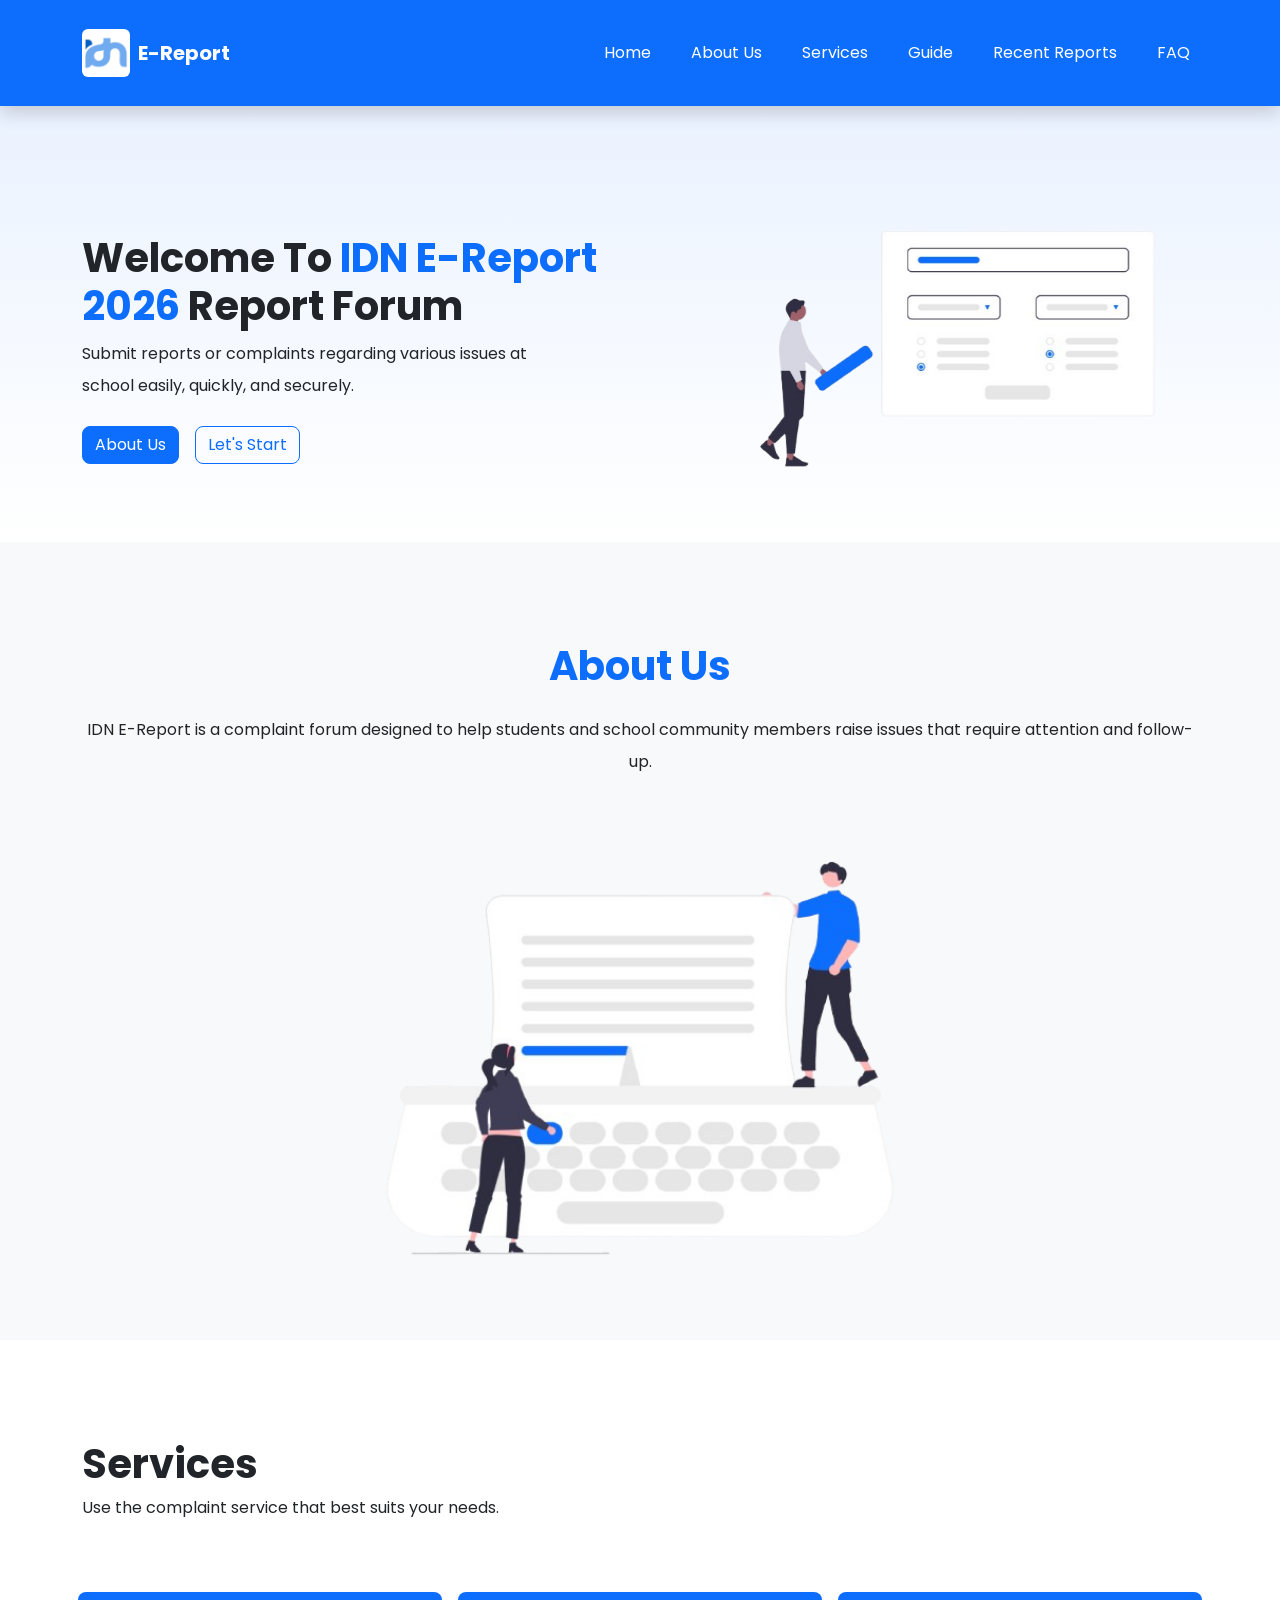
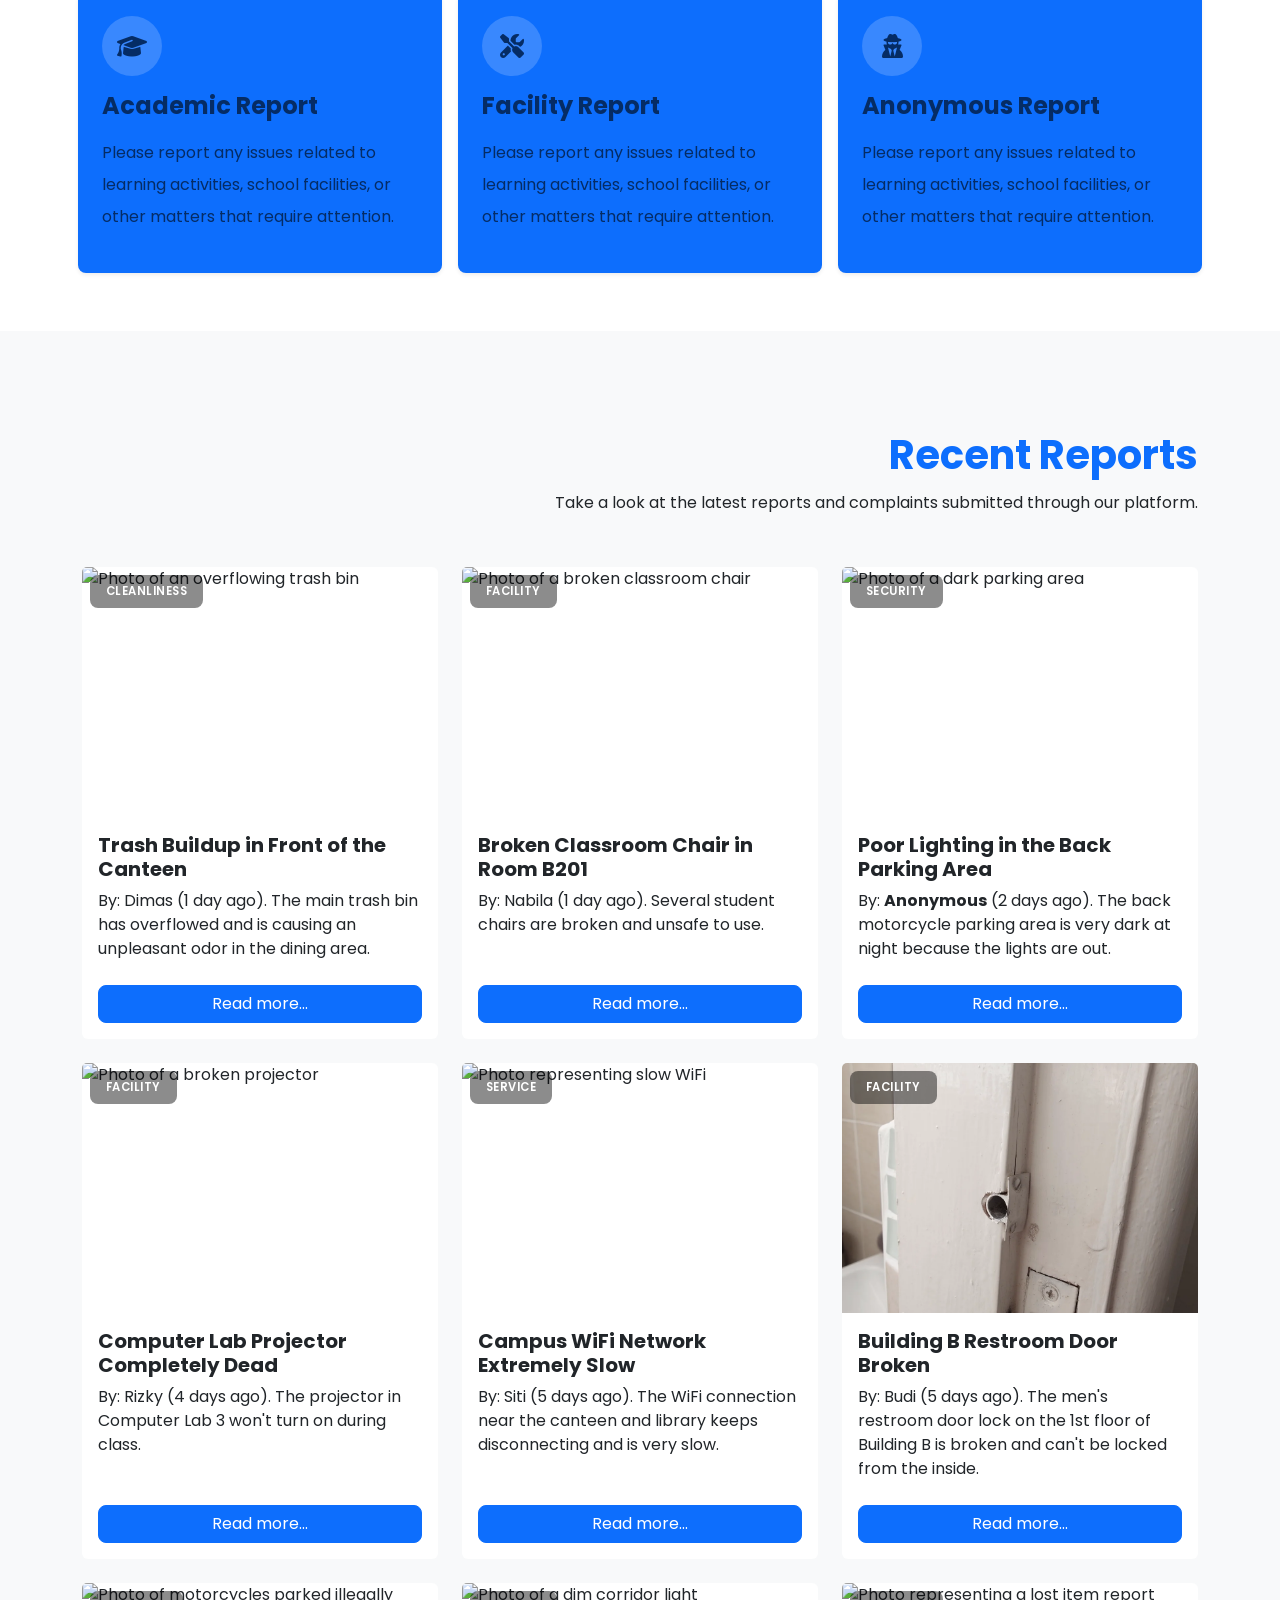
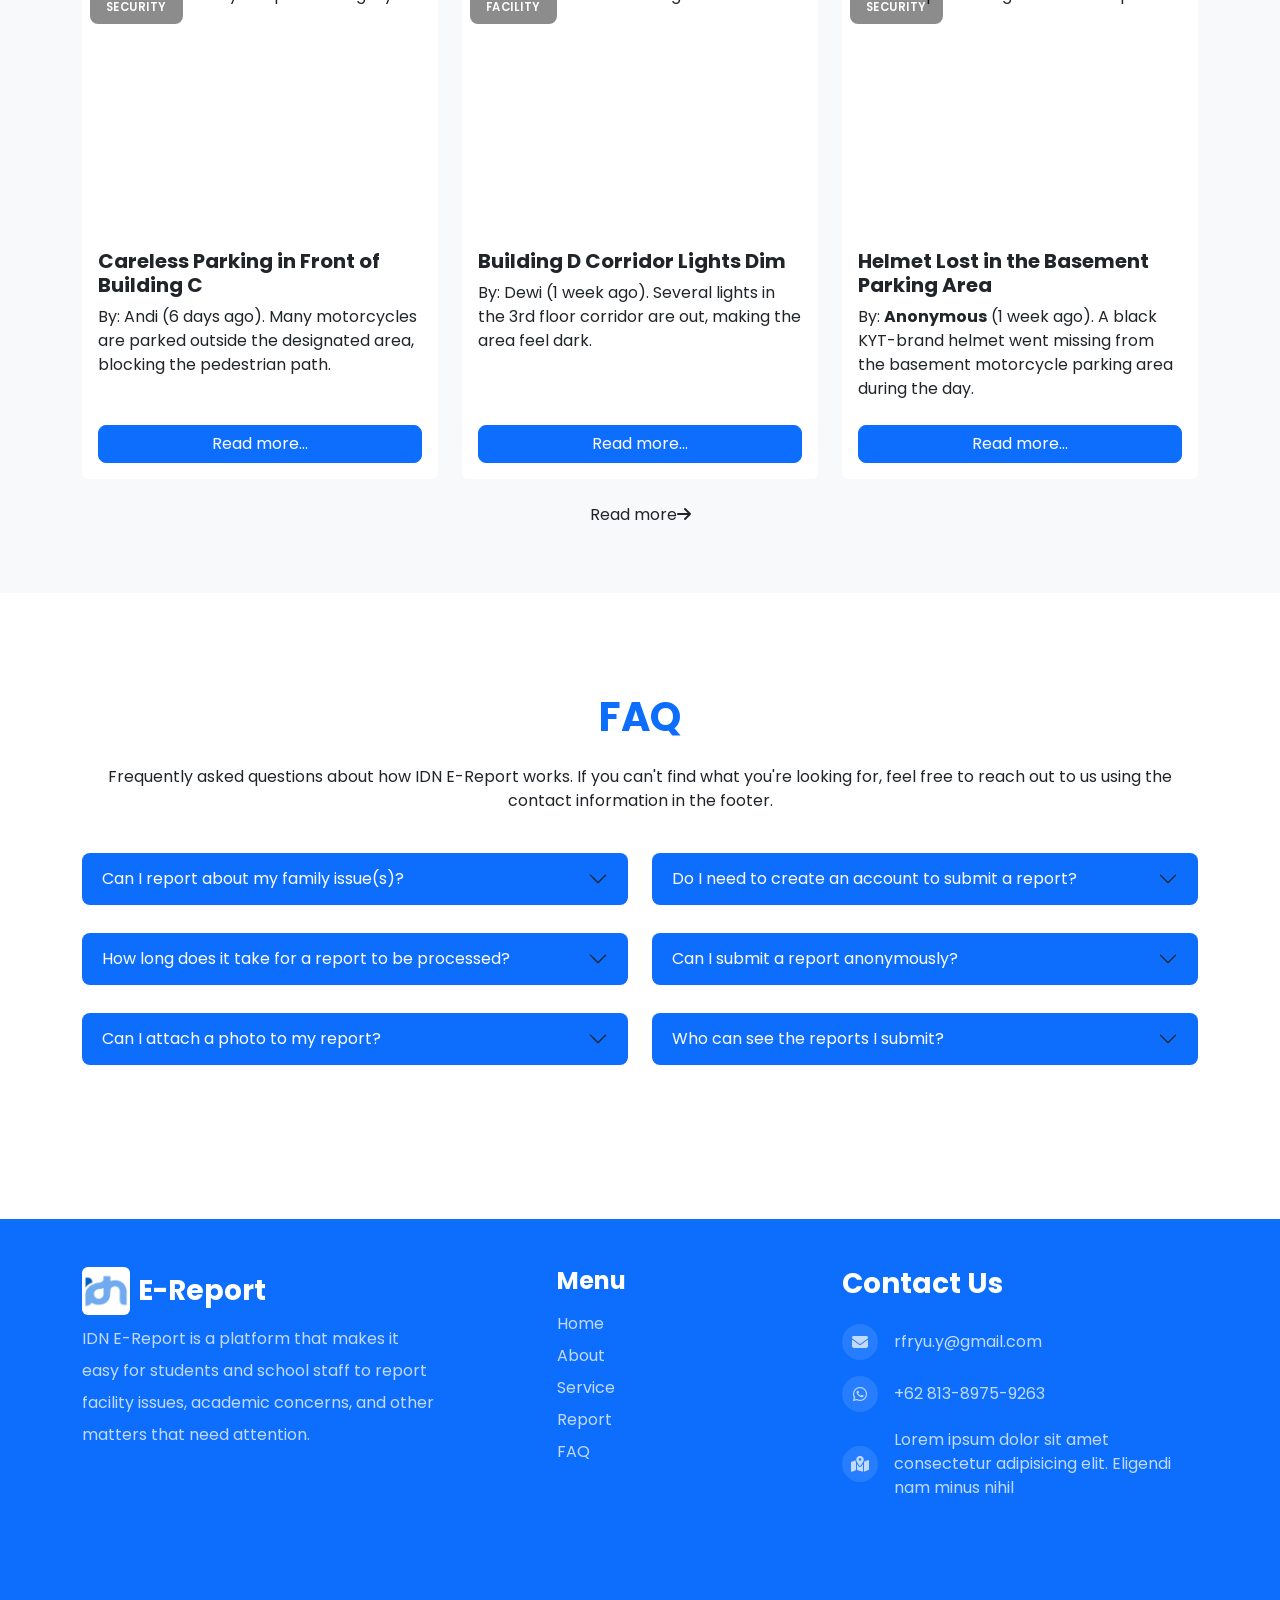
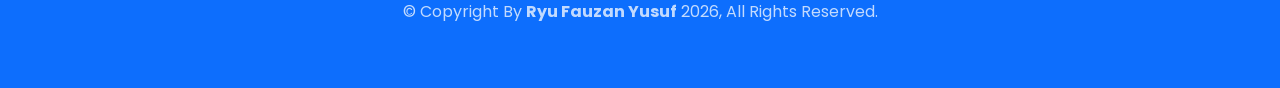
==== commit 5bd46246: "guide & revision" ====
--- a/index.html
+++ b/index.html
@@ -81,15 +81,15 @@
               >
             </li>
             <li class="nav-item">
+              <a class="nav-link text-white" href="guide.html">Guide</a>
+            </li>
+            <li class="nav-item">
               <a class="nav-link text-white" href="index.html#recent"
                 >Recent Reports</a
               >
             </li>
             <li class="nav-item">
               <a class="nav-link text-white" href="index.html#faq">FAQ</a>
-            </li>
-            <li class="nav-item">
-              <a class="nav-link guide text-primary-subtle" href="guide.html">Guide</a>
             </li>
           </ul>
         </div>
--- a/style.css
+++ b/style.css
@@ -111,6 +111,37 @@
 
 .navbar-nav .nav-link .guide:hover::after {
     width: 100%;
+}
+
+.tip-card {
+    box-shadow: 0 4px 14px rgba(0, 0, 0, 0.06);
+    transition: transform 0.25s ease, box-shadow 0.25s ease;
+}
+
+.tip-card:hover {
+    transform: translateY(-4px);
+    box-shadow: 0 10px 20px rgba(0, 0, 0, 0.08);
+}
+
+.tip-card i {
+    font-size: 1.4rem;
+}
+
+.cta-banner {
+    background: linear-gradient(135deg, #0d6efd 0%, #0a58ca 100%);
+}
+
+.step-card {
+    position: relative;
+    z-index: 1;
+    background-color: #fff;
+    box-shadow: 0 4px 14px rgba(0, 0, 0, 0.06);
+    transition: transform 0.25s ease, box-shadow 0.25s ease;
+}
+
+.step-card:hover {
+    transform: translateY(-6px);
+    box-shadow: 0 12px 24px rgba(0, 0, 0, 0.15);
 }
 
 /* hero */
